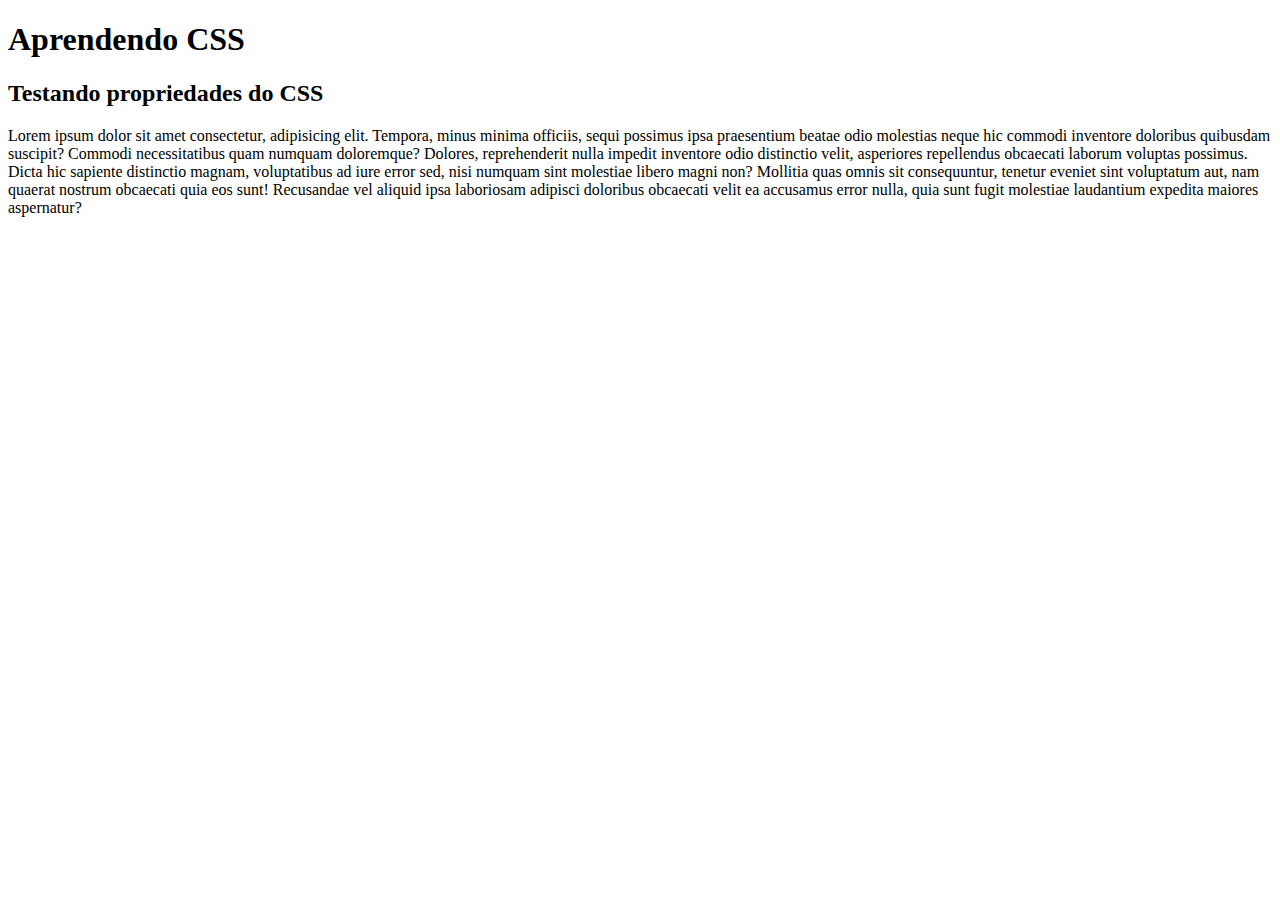
==== index.html @ e42d8a9d "add index file" ====
<!DOCTYPE html>
<html lang="pt-br">
<head>
    <meta charset="UTF-8">
    <meta http-equiv="X-UA-Compatible" content="IE=edge">
    <meta name="viewport" content="width=device-width, initial-scale=1.0">
    <title>Aula CSS</title>
    <link rel="stylesheet" href="styles.css">
</head>
<body>
    
    <div class="bg"></div>
    <h1>Aprendendo CSS</h1>
    <h2>Testando propriedades do CSS</h2>
    <p>Lorem ipsum dolor sit amet consectetur, adipisicing elit. Tempora, minus minima officiis, sequi possimus ipsa praesentium beatae odio molestias neque hic commodi inventore doloribus quibusdam suscipit? Commodi necessitatibus quam numquam doloremque? Dolores, reprehenderit nulla impedit inventore odio distinctio velit, asperiores repellendus obcaecati laborum voluptas possimus. Dicta hic sapiente distinctio magnam, voluptatibus ad iure error sed, nisi numquam sint molestiae libero magni non? Mollitia quas omnis sit consequuntur, tenetur eveniet sint voluptatum aut, nam quaerat nostrum obcaecati quia eos sunt! Recusandae vel aliquid ipsa laboriosam adipisci doloribus obcaecati velit ea accusamus error nulla, quia sunt fugit molestiae laudantium expedita maiores aspernatur?</p>

</body>
</html>
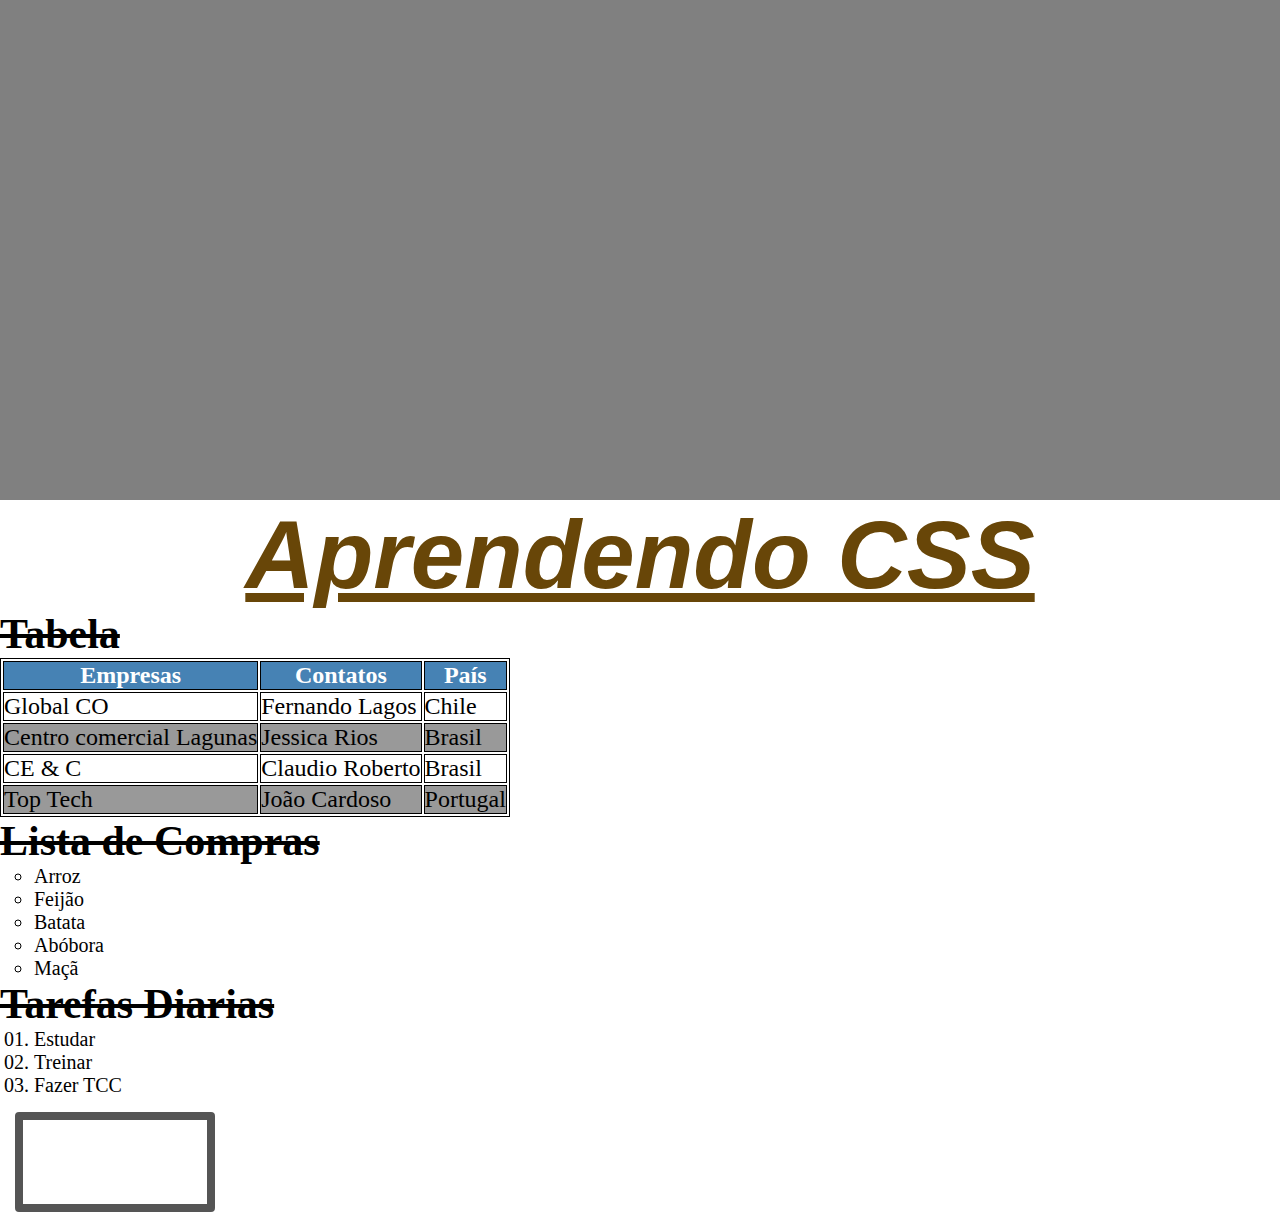
==== commit 1437c17c: "update course files" ====
--- a/index.html
+++ b/index.html
@@ -11,8 +11,55 @@
     
     <div class="bg"></div>
     <h1>Aprendendo CSS</h1>
-    <h2>Testando propriedades do CSS</h2>
-    <p>Lorem ipsum dolor sit amet consectetur, adipisicing elit. Tempora, minus minima officiis, sequi possimus ipsa praesentium beatae odio molestias neque hic commodi inventore doloribus quibusdam suscipit? Commodi necessitatibus quam numquam doloremque? Dolores, reprehenderit nulla impedit inventore odio distinctio velit, asperiores repellendus obcaecati laborum voluptas possimus. Dicta hic sapiente distinctio magnam, voluptatibus ad iure error sed, nisi numquam sint molestiae libero magni non? Mollitia quas omnis sit consequuntur, tenetur eveniet sint voluptatum aut, nam quaerat nostrum obcaecati quia eos sunt! Recusandae vel aliquid ipsa laboriosam adipisci doloribus obcaecati velit ea accusamus error nulla, quia sunt fugit molestiae laudantium expedita maiores aspernatur?</p>
+    <h2>Tabela</h2>
+    <table>
+        <tr>
+            <th>Empresas</th>
+            <th>Contatos</th>
+            <th>País</th>
+        </tr>
+        <tr>
+            <td>Global CO</td>
+            <td>Fernando Lagos</td>
+            <td>Chile</td>
+        </tr>
+        <tr>
+            <td>Centro comercial Lagunas</td>
+            <td>Jessica Rios</td>
+            <td>Brasil</td>
+        </tr>
+        <tr>
+            <td>CE & C</td>
+            <td>Claudio Roberto</td>
+            <td>Brasil</td>
+        </tr>
+        <tr>
+            <td>Top Tech</td>
+            <td>João Cardoso</td>
+            <td>Portugal</td>
+        </tr>
+    </table>
+
+    <h2>Lista de Compras</h2>
+    <ul>
+        <li>Arroz</li>
+        <li>Feijão</li>
+        <li>Batata</li>
+        <li>Abóbora</li>
+        <li>Maçã</li>
+    </ul>
+
+    <h2>Tarefas Diarias</h2>
+    <ol>
+        <li>Estudar</li>
+        <li>Treinar</li>
+        <li>Fazer TCC</li>
+    </ol>
+
+    <div class="box">
+
+        
+    </div>
 
 </body>
 </html>--- a/styles.css
+++ b/styles.css
@@ -0,0 +1,80 @@
+* {
+    margin: 0;
+    padding: 0;
+    box-sizing: border-box;
+}
+
+:root{
+    font-size: 62.5%;
+}
+
+.bg {
+    height: 500px;
+    width: 100%;
+    background-color: gray;
+    background-image: url(https://img.freepik.com/fotos-gratis/floresta-do-outono_1182-869.jpg?w=2000);
+    background-size: cover;
+    background-repeat: no-repeat;
+    background-position: center;
+    background-attachment: fixed;
+}
+
+table, td, th {
+    border: 1px solid black;
+}
+
+table tr:first-child{
+    background-color: steelblue;
+    color: white;
+}
+
+table tr:nth-child(2n+3){
+    background-color: #999;
+}
+
+table {
+    font-size: 2.4rem;
+    border-collapse: separate;
+}
+
+h1{
+    color:rgb(104, 70, 8);
+    font-size: 9.6rem;
+    font-weight: 900;
+    font-style: oblique;
+    text-decoration: underline;
+    text-align: center;
+    font-family: Arial, Helvetica, sans-serif;
+}
+
+h2{
+    font-size: 4.2rem;
+    font-weight: 900;
+    text-decoration: line-through;
+}
+ul, ol {
+    padding-left: 3.4rem;
+    font-size: 2rem;
+}
+
+ul {
+    list-style: circle;
+}
+
+ol {
+    list-style: decimal-leading-zero;
+}
+
+.box {
+    height: 10rem;
+    width: 20rem;
+    margin: 1.5rem;
+    padding: 1.5rem;
+    border: 8px solid #555;
+    display: inline-block;
+    border-radius: 0.4rem;
+}
+
+img {
+
+}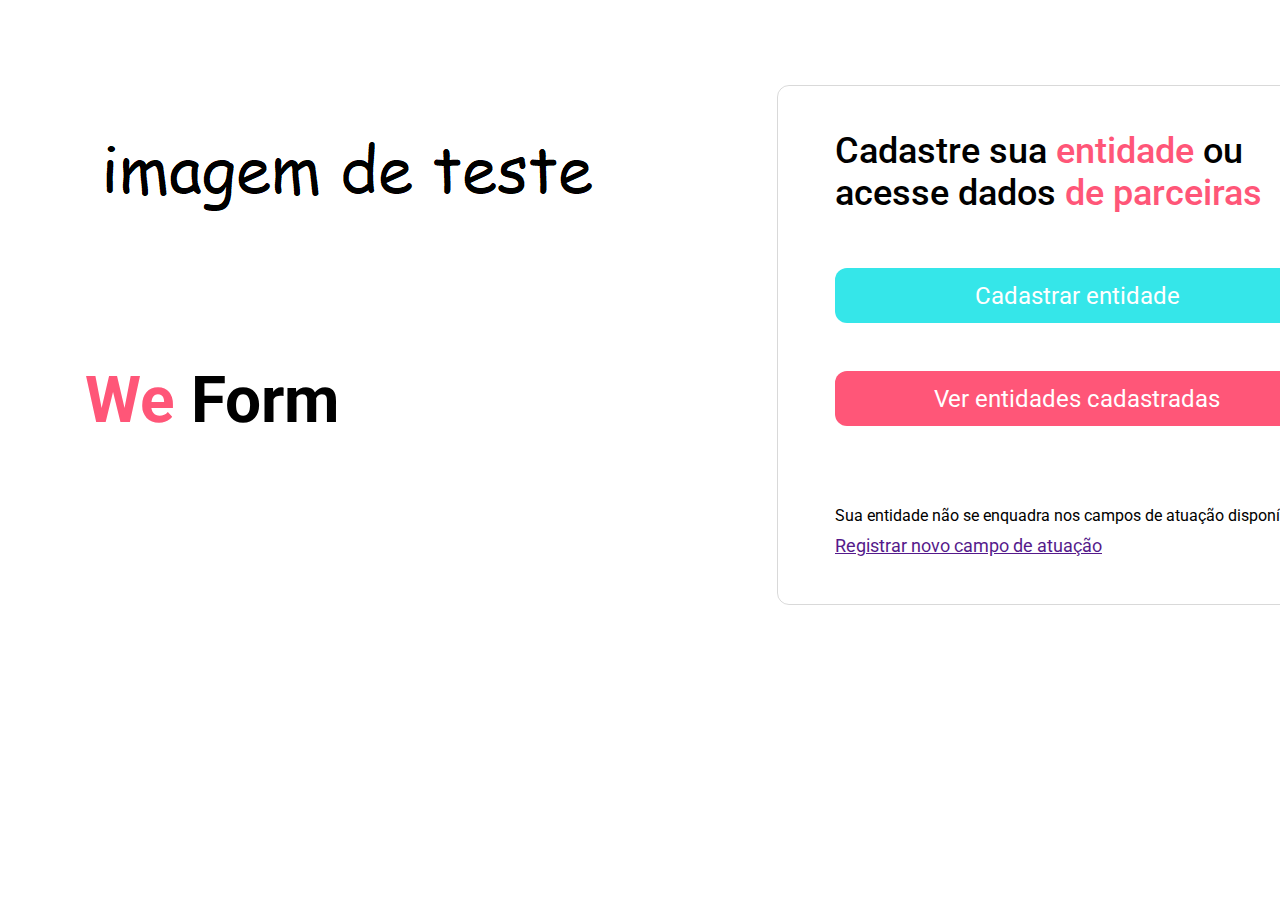
==== commit faf81248: "add index n styles file" ====
--- a/index.html
+++ b/index.html
@@ -4,62 +4,35 @@
     <meta charset="UTF-8">
     <meta http-equiv="X-UA-Compatible" content="IE=edge">
     <meta name="viewport" content="width=device-width, initial-scale=1.0">
-    <title>Aula CSS</title>
+    <title>Document</title>
     <link rel="stylesheet" href="styles.css">
+
+    <link rel="preconnect" href="https://fonts.googleapis.com">
+<link rel="preconnect" href="https://fonts.gstatic.com" crossorigin>
+<link href="https://fonts.googleapis.com/css2?family=Roboto:wght@100;300;400;500;700&display=swap" rel="stylesheet">
+
 </head>
 <body>
-    
-    <div class="bg"></div>
-    <h1>Aprendendo CSS</h1>
-    <h2>Tabela</h2>
-    <table>
-        <tr>
-            <th>Empresas</th>
-            <th>Contatos</th>
-            <th>País</th>
-        </tr>
-        <tr>
-            <td>Global CO</td>
-            <td>Fernando Lagos</td>
-            <td>Chile</td>
-        </tr>
-        <tr>
-            <td>Centro comercial Lagunas</td>
-            <td>Jessica Rios</td>
-            <td>Brasil</td>
-        </tr>
-        <tr>
-            <td>CE & C</td>
-            <td>Claudio Roberto</td>
-            <td>Brasil</td>
-        </tr>
-        <tr>
-            <td>Top Tech</td>
-            <td>João Cardoso</td>
-            <td>Portugal</td>
-        </tr>
-    </table>
-
-    <h2>Lista de Compras</h2>
-    <ul>
-        <li>Arroz</li>
-        <li>Feijão</li>
-        <li>Batata</li>
-        <li>Abóbora</li>
-        <li>Maçã</li>
-    </ul>
-
-    <h2>Tarefas Diarias</h2>
-    <ol>
-        <li>Estudar</li>
-        <li>Treinar</li>
-        <li>Fazer TCC</li>
-    </ol>
-
-    <div class="box">
+    <div class="content">
+        <aside>
+            <img src="assets/teste.png" alt="" srcset="">
+            <h1> <span>We</span> Form</h1>
+        </aside>
 
         
+        <main>
+            <h2>Cadastre sua <span>entidade</span> ou acesse dados <span>de parceiras</span></h2>
+           
+            <div class="actions">
+                <a href="">Cadastrar entidade</a>
+                <a href="">Ver entidades cadastradas</a>
+            </div>
+            <footer>
+                <p>Sua entidade não se enquadra nos campos de atuação disponíveis?</p>
+                <a href="">Registrar novo campo de atuação</a>    
+            </footer>
+            </main>
+   
     </div>
-
 </body>
 </html>--- a/styles.css
+++ b/styles.css
@@ -4,77 +4,88 @@
     box-sizing: border-box;
 }
 
-:root{
+
+
+:root {
     font-size: 62.5%;
 }
 
-.bg {
-    height: 500px;
-    width: 100%;
-    background-color: gray;
-    background-image: url(https://img.freepik.com/fotos-gratis/floresta-do-outono_1182-869.jpg?w=2000);
-    background-size: cover;
-    background-repeat: no-repeat;
-    background-position: center;
-    background-attachment: fixed;
+body {
+    font-family: 'Roboto';
+    font-size: 1.4rem;
 }
 
-table, td, th {
-    border: 1px solid black;
+.content{
+    display: grid;
+    grid-template-areas: 
+    ". . . . ."
+    ". hero . form ."
+    ". hero . form ."
+    ".  . . . ."
+    ;
+    gap: 8.5rem;
 }
 
-table tr:first-child{
-    background-color: steelblue;
-    color: white;
+main{
+    grid-area: form;
+}
+aside{
+    grid-area: hero;
+}
+aside h1{
+    font-family: 'Roboto', sans-serif;
+    font-size: 6.4rem;
+    font-weight: 50rem;
+    line-height: 7.5rem;
+}
+aside h1 span, main h2 span {
+    color: #FF5678;
 }
 
-table tr:nth-child(2n+3){
-    background-color: #999;
+main {
+    width: 60rem;
+    height: 52rem;
+    border: 0.1rem solid rgba(0, 0, 0, 0.15);
+    padding: 4.4rem 5.7rem;
+    border-radius: 1.2rem;
 }
 
-table {
-    font-size: 2.4rem;
-    border-collapse: separate;
+main h2 {
+    max-width: 43rem;
+    font-size: 3.6rem;
+    font-weight: 500;
 }
 
-h1{
-    color:rgb(104, 70, 8);
-    font-size: 9.6rem;
-    font-weight: 900;
-    font-style: oblique;
-    text-decoration: underline;
-    text-align: center;
-    font-family: Arial, Helvetica, sans-serif;
+main .actions {
+    display: flex;
+    flex-flow: column wrap;
 }
 
-h2{
-    font-size: 4.2rem;
-    font-weight: 900;
-    text-decoration: line-through;
-}
-ul, ol {
-    padding-left: 3.4rem;
-    font-size: 2rem;
+main .actions a { 
+    border-radius: 1.2rem;
+    text-decoration: none;
+    font-size: 2.4rem;
+    height: 5.5rem;
+    background-color: #35e6e9;
+    color: #fff;
+
+    display: flex ;
+    justify-content: center;
+    align-items: center;
+    margin-top: 5.4rem;
 }
 
-ul {
-    list-style: circle;
+main .actions a + a {
+    background-color: #FF5678;
+    margin-top: 4.8rem;
 }
 
-ol {
-    list-style: decimal-leading-zero;
+main footer p {
+    font-size: 1.6rem;
+    margin-top: 8rem;
 }
-
-.box {
-    height: 10rem;
-    width: 20rem;
-    margin: 1.5rem;
-    padding: 1.5rem;
-    border: 8px solid #555;
-    display: inline-block;
-    border-radius: 0.4rem;
-}
-
-img {
-
+main footer a {
+    margin-top: 1rem;
+    font-size: 1.8rem;
+    display: block;
 }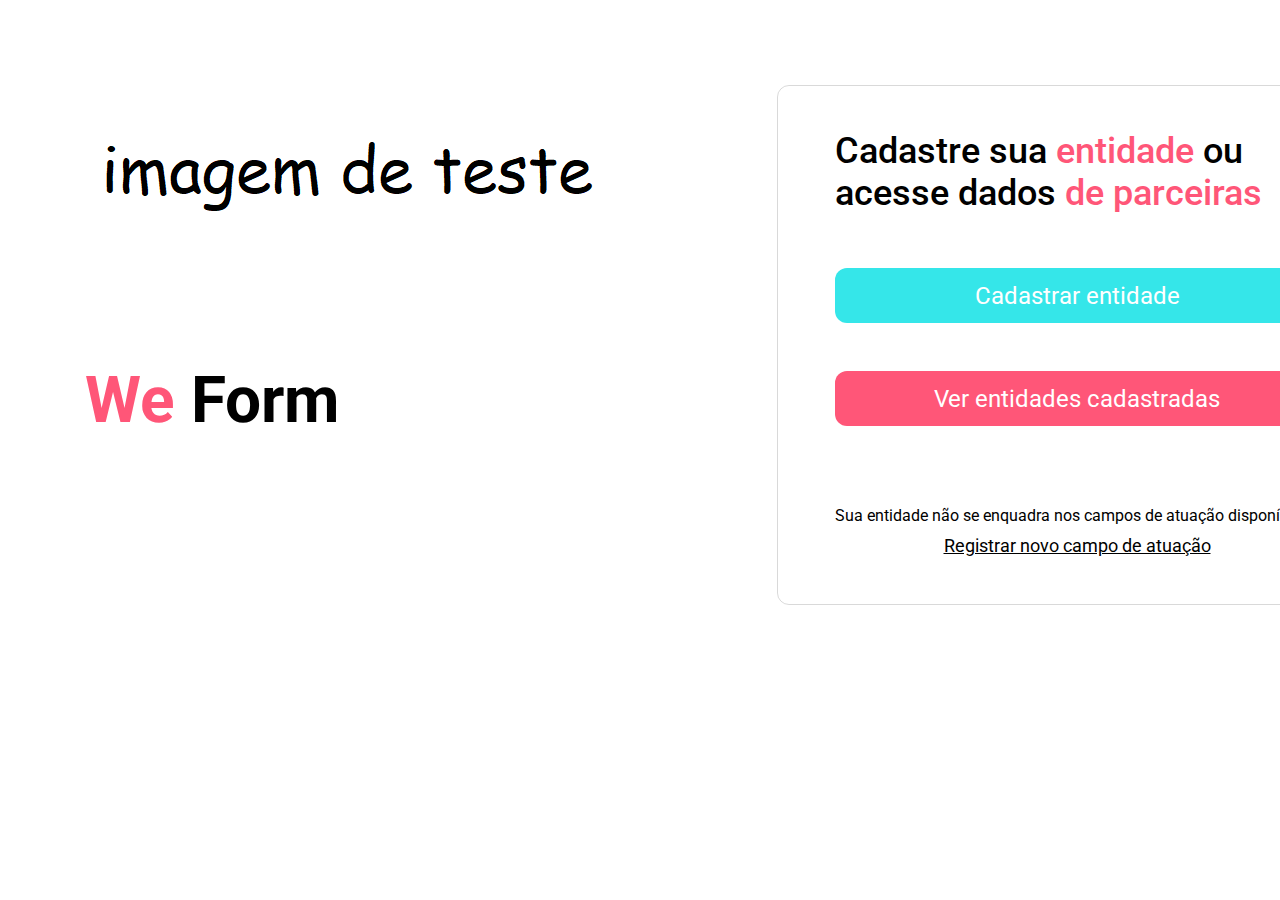
==== commit fa3e1b74: "add test files" ====
--- a/index.html
+++ b/index.html
@@ -24,7 +24,7 @@
             <h2>Cadastre sua <span>entidade</span> ou acesse dados <span>de parceiras</span></h2>
            
             <div class="actions">
-                <a href="">Cadastrar entidade</a>
+                <a href="cadastro-entidade.html">Cadastrar entidade</a>
                 <a href="">Ver entidades cadastradas</a>
             </div>
             <footer>
--- a/styles.css
+++ b/styles.css
@@ -8,6 +8,8 @@
 
 :root {
     font-size: 62.5%;
+    --default-border: 0.1rem solid rgba(0, 0, 0, 0.15); 
+    --default-border-radius: 1.2rem;
 }
 
 body {
@@ -45,9 +47,9 @@
 main {
     width: 60rem;
     height: 52rem;
-    border: 0.1rem solid rgba(0, 0, 0, 0.15);
+    border: var(--default-border);
     padding: 4.4rem 5.7rem;
-    border-radius: 1.2rem;
+    border-radius: var(--default-border-radius);
 }
 
 main h2 {
@@ -62,7 +64,7 @@
 }
 
 main .actions a { 
-    border-radius: 1.2rem;
+    border-radius: var(--default-border-radius);
     text-decoration: none;
     font-size: 2.4rem;
     height: 5.5rem;
@@ -80,6 +82,11 @@
     margin-top: 4.8rem;
 }
 
+main header{
+    display: flex;
+    align-items: center;
+}
+
 main footer p {
     font-size: 1.6rem;
     margin-top: 8rem;
@@ -88,4 +95,24 @@
     margin-top: 1rem;
     font-size: 1.8rem;
     display: block;
+    text-align: center;
+    color: #000;
+}
+
+main form label {
+    font-size: 1.8rem;
+    font-weight: 400;
+    text-transform: lowercase;
+    margin-bottom: 1rem;
+    display: block;
+}
+
+main form input {
+    width: 48.9rem;
+    height: 5.5rem;
+   
+
+    background: #fff;
+    border: var(--default-border);
+    border-radius: var(--default-border-radius);
 }